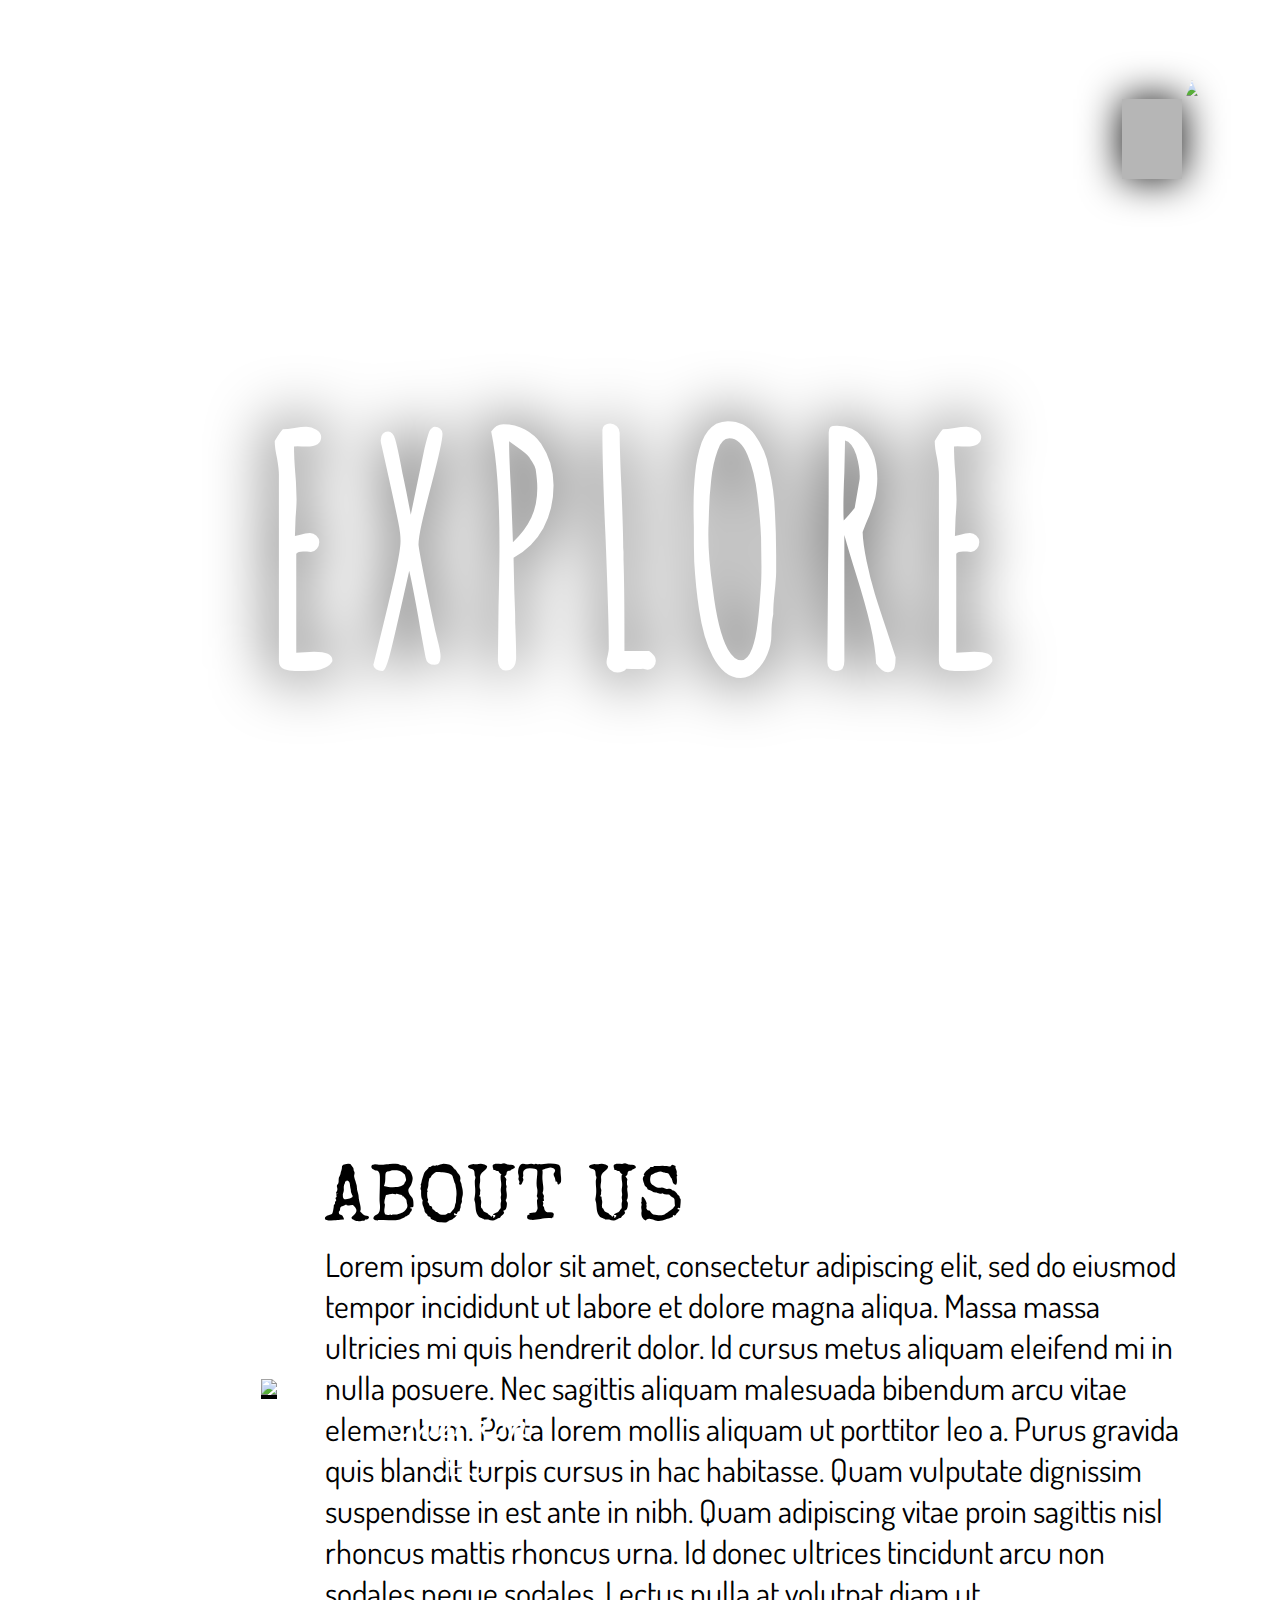
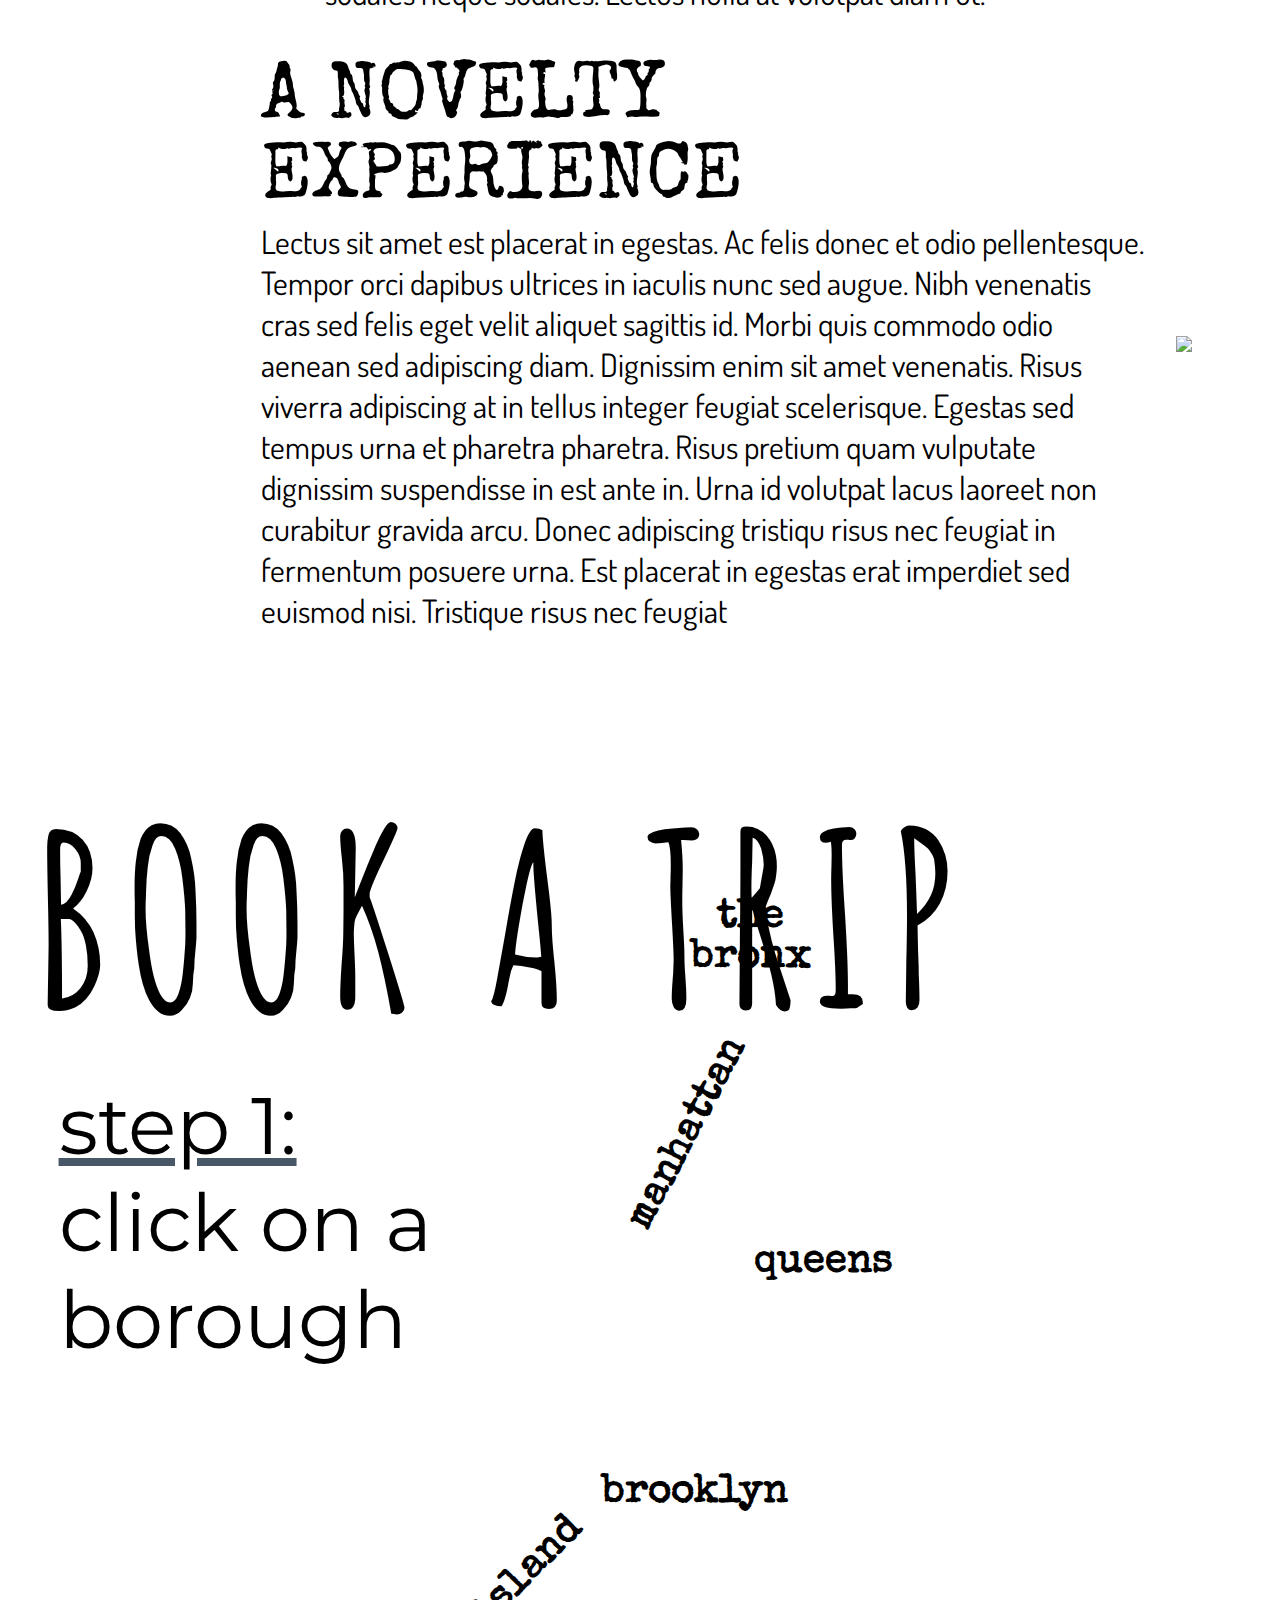
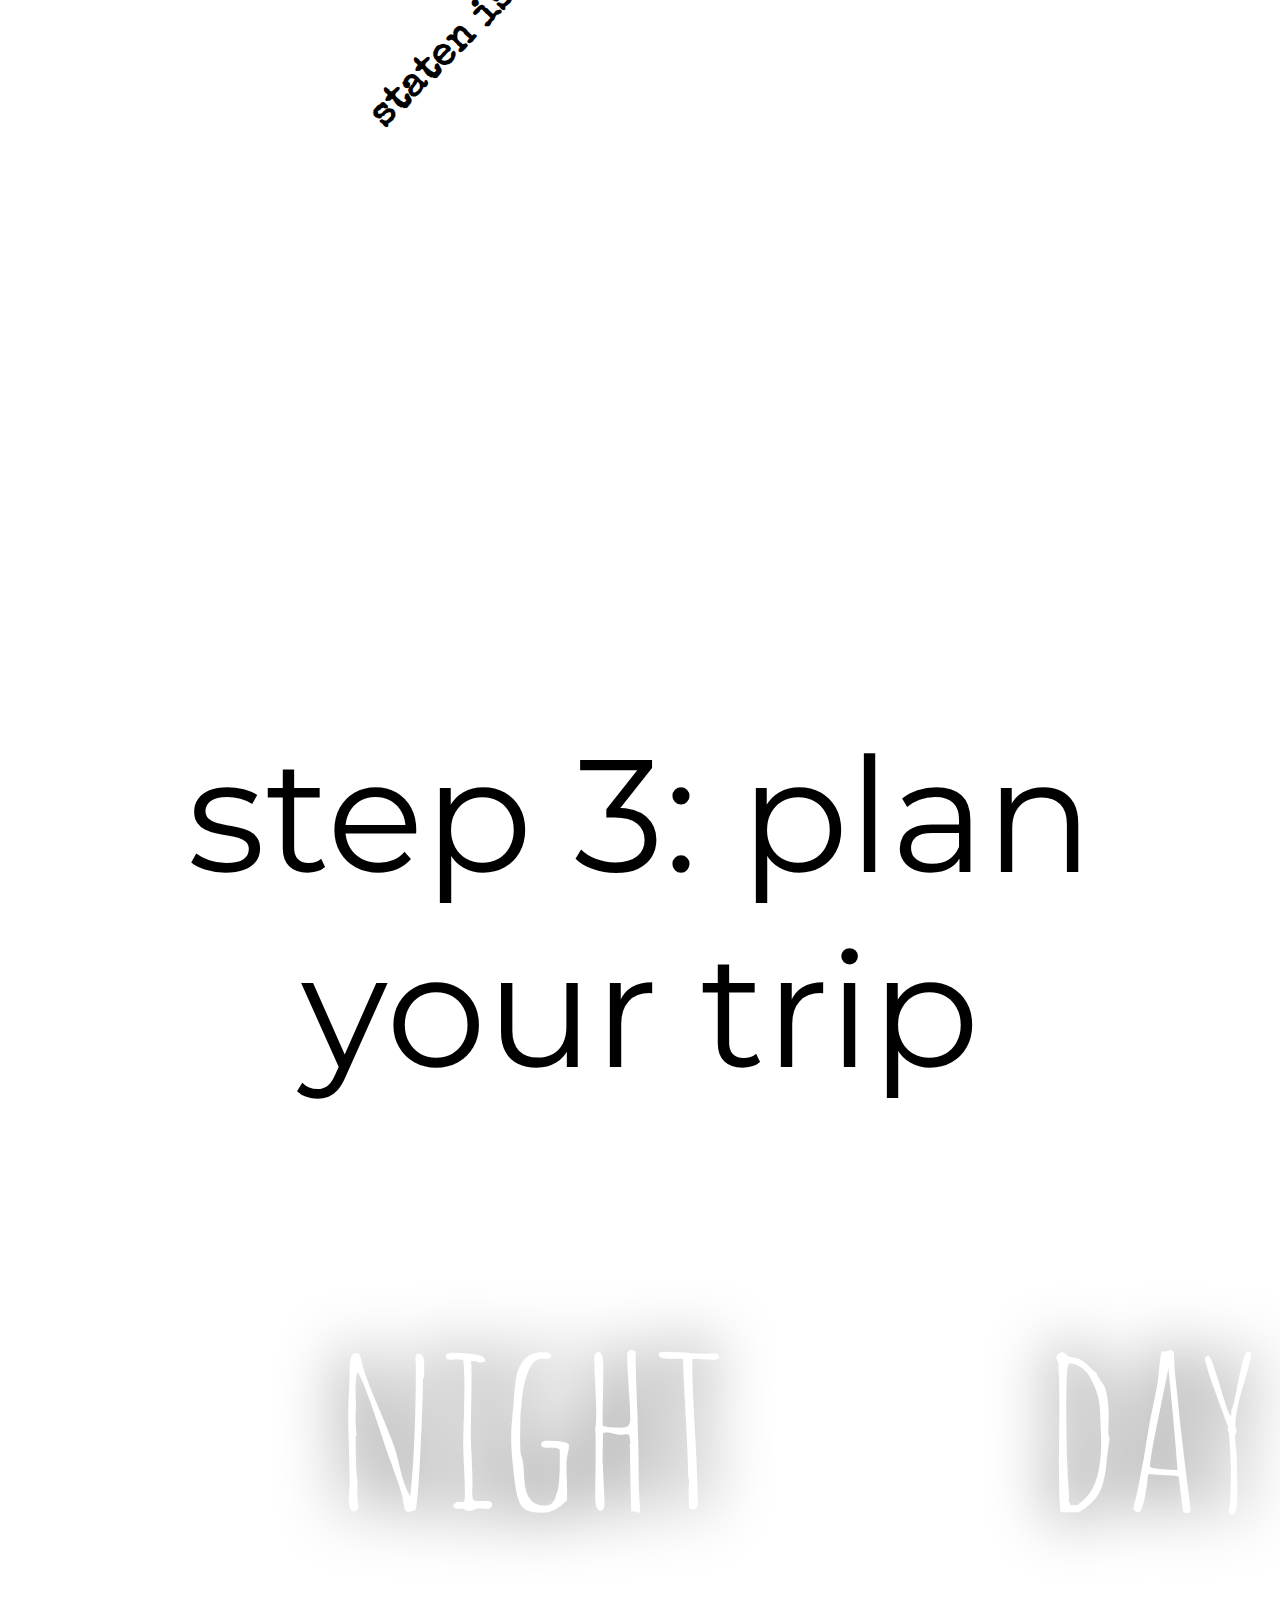
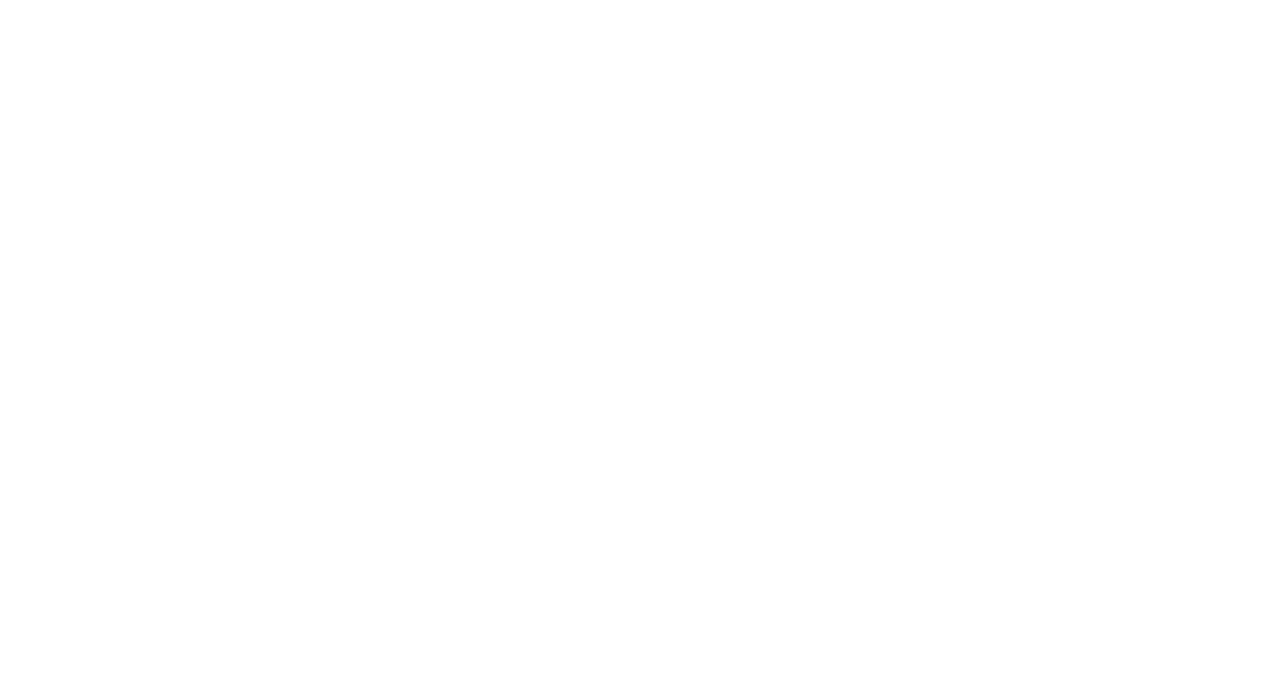
==== index.html @ c9fc8fb4 "Add files via upload" ====
<!DOCTYPE html>
<html>
<head>
	<link rel="stylesheet" type="text/css" href="style.css">
	<link rel="stylesheet" href="https://fonts.googleapis.com/css?family=Montserrat|Amatic SC|Special Elite|Dosis|La Belle Aurore|IM Fell English|Roboto Slab">
	<link rel="stylesheet" type="text/css" href="Grid Layouts/style.css">
</head>
<body>
	<title>Explore NYC!</title>
	<div class="header">
		<h1>New York City
			<div class="header-sub">Explore</div>
		</h1>
	</div>
	<div class="about" id="about">
		<div class="about_us">
			<div class="about_us-picture">
				<img src="img/about/sheldon.jpg">
					<div class="sheldon_overlay">
						<div class="sheldon_overlay-text">Sheldon
							<div class="sheldon_overlay-text_sub">CEO
							</div>
						</div>
					</div>
			</div>
			<div class="col-2-of-4 about_us-text">
				<div class="about-sub">about us</div>
				<div class="paragraph">Lorem ipsum dolor sit amet, consectetur adipiscing elit, sed do eiusmod tempor incididunt ut labore et dolore magna aliqua. Massa massa ultricies mi quis hendrerit dolor. Id cursus metus aliquam eleifend mi in nulla posuere. Nec sagittis aliquam malesuada bibendum arcu vitae elementum. Porta lorem mollis aliquam ut porttitor leo a. Purus gravida quis blandit turpis cursus in hac habitasse. Quam vulputate dignissim suspendisse in est ante in nibh. Quam adipiscing vitae proin sagittis nisl rhoncus mattis rhoncus urna. Id donec ultrices tincidunt arcu non sodales neque sodales. Lectus nulla at volutpat diam ut. </div>
			</div>
		</div>
		<div class="about_anoveltyexp">
			<div class="anoveltyexp-text col-2-of-4">
				<div class="about-sub">a novelty experience</div>
				<div class="paragraph">Lectus sit amet est placerat in egestas. Ac felis donec et odio pellentesque. Tempor orci dapibus ultrices in iaculis nunc sed augue. Nibh venenatis cras sed felis eget velit aliquet sagittis id. Morbi quis commodo odio aenean sed adipiscing diam. Dignissim enim sit amet venenatis. Risus viverra adipiscing at in tellus integer feugiat scelerisque. Egestas sed tempus urna et pharetra pharetra. Risus pretium quam vulputate dignissim suspendisse in est ante in. Urna id volutpat lacus laoreet non curabitur gravida arcu. Donec adipiscing tristiqu risus nec feugiat in fermentum posuere urna. Est placerat in egestas erat imperdiet sed euismod nisi. Tristique risus nec feugiat </div>
 			</div>
			<div class="anoveltyexp-picture">
				<img src="img/about/bklynbridgetaxi.jpg" class="picture_bridge">
					<div class="bridge_overlay">
						<div class="bridge_overlay-text">A taxi crossing the Brooklyn Bridge
							<div class="bridge_overlay-text_sub">Featuring: <div>One World Trade Center and</div><div>Manhattan's skyscrapers</div>
							</div>
						</div>
					</div>
			</div>
		</div>
	</div>
	<div class="book-header" id="bookatrip">
		<h2>book a trip</h2>
		<div class="book-sub"><div class="book-sub_step">step 1: </div><div>click on a <div>borough</div></div></div>
		<!-- <img src="img/bookatrip/mapbronx.jpg" class="outline mapbronx">
		<img src="img/bookatrip/mapmanhattan.jpg" class="outline mapmanhattan">
		<img src="img/bookatrip/mapqueens.jpg" class="outline mapqueens">
		<img src="img/bookatrip/mapbrooklyn.jpg" class="outline mapbrooklyn">
		<img src="img/bookatrip/mapstatenisland.jpg" class="outline mapstatenisland"> -->
		<a href="#front_1">
			<div class="borough-label bronx">the <div>bronx</div></div>
		</a>
		<a href="#front_2">
			<div class="borough-label manhattan">manhattan</div>
		</a>
		<a href="#front_3">
			<div class="borough-label queens">queens</div>
		</a>
		<a href="#front_4">
			<div class="borough-label brooklyn">brooklyn</div>
		</a>
		<a href="#front_5">
			<div class="borough-label staten_island">staten island</div>
		</a>
	</div>
	<div class="borough-cards">
		<div class="card_1">
			<div class="card_side card-front front_1" id="front_1">step 2:<div>choose a neighborhood</div></div>
			<div class="card_side card-back">
				<img src="img/bookatrip/bronx.jpg" class="neighborhood-pic">
				<div class="neighborhood">riverdale</div>
				<div class="neighborhood">kingsbridge</div>
				<div class="neighborhood">fordham</div>
				<div class="neighborhood">pelham bay</div>
				<div class="neighborhood">concourse</div>
			</div>
		</div>
		<div class="card_2">
			<div class="card_side card-front front_2" id="front_2">step 2:<div>choose a neighborhood</div></div>
			<div class="card_side card-back">
				<img src="img/bookatrip/manhattan.jpg" class="neighborhood-pic"> 
				<div class="neighborhood">chinatown</div>
				<div class="neighborhood">little italy</div>
				<div class="neighborhood">lower east side</div>
				<div class="neighborhood">SoHo</div>
				<div class="neighborhood">TriBeCa</div>
			</div>
		</div>
		<div class="card_3">
			<div class="card_side card-front front_3" id="front_3">step 2:<div>choose a neighborhood</div></div>
			<div class="card_side card-back">
				<img src="img/bookatrip/queens.jpg" class="neighborhood-pic">
				<div class="neighborhood">long island city</div>
				<div class="neighborhood">astoria</div>
				<div class="neighborhood">ridgewood</div>
				<div class="neighborhood">flushing</div>
				<div class="neighborhood">rockaway beach</div>
			</div>
		</div>
		<div class="card_4">
			<div class="card_side card-front front_4" id="front_4">step 2:<div>choose a neighborhood</div></div>
			<div class="card_side card-back">
				<img src="img/bookatrip/brooklyn.jpg" class="neighborhood-pic">
				<div class="neighborhood">williamsburg</div>
				<div class="neighborhood"> park slope</div>
				<div class="neighborhood">carroll gardens</div>
				<div class="neighborhood">fort greene</div>
				<div class="neighborhood">dumbo</div>
			</div>
		</div>
		<div class="card_5">
			<div class="card_side card-front front_5" id="front_5">step 2:<div>choose a neighborhood</div></div>
			<div class="card_side card-back">
				<img src="img/bookatrip/statenisland.jpg" class="neighborhood-pic">
				<div class="neighborhood">hugenot</div>
				<div class="neighborhood">great kills</div>
				<div class="neighborhood">st. george</div>
				<div class="neighborhood">new dorp</div>
				<div class="neighborhood">todt hill</div>
			</div>
		</div>
	</div>


	<div class="activities-header" id="planyourtrip">step 3: plan your trip</div>
	<div class="videos">
		<div class="night dropdown">
			<div class="night_video-sub">night</div>
			<video width="630" height="380" controls autoplay muted loop>
  				<source src="img/activities/night.mp4" type="video/mp4">
			</video>
			<div class="night_dropdown-content">
				<input type="checkbox" class="activity-check"> Dine-In Movie Theaters<br>
				<input type="checkbox" class="activity-check"> Museums & Galleries<br>
				<input type="checkbox" class="activity-check"> Comedy & Trivia<br>
				<input type="checkbox" class="activity-check"> Live Music Venues<br>
				<input type="checkbox" class="activity-check"> Michelin Star Restaurants<br>
			</div>
		</div>
		<div class="day dropdown">
			<div class="day_video-sub">day</div>
			<video width="630" height="380" controls autoplay muted loop>
  				<source src="img/activities/day.mp4" type="video/mp4">
			</video>
			<div class="day_dropdown-content">
				<input type="checkbox" class="activity-check"> Empire State Building<br>
				<input type="checkbox" class="activity-check"> Brooklyn Bridge<br>
				<input type="checkbox" class="activity-check"> Staten Island Ferry<br>
				<input type="checkbox" class="activity-check"> Statue of Liberty<br>
				<input type="checkbox" class="activity-check"> One World Observatory<br>
			</div>
		</div>
	</div>
	<input type="checkbox" class="nav-checkbox" id="nav-toggle">
	<label for="nav-toggle">
		<img src="img/navigation/button.jpg" class="nav-icon">
		<div class="icon-shadow"></div>
	</label>
	<div class="nav-background"></div>
	<div class="nav-nav">
		<div class="nav-links">
			<div><a href="#about" class="nav-link">About</a></div>
			<div><a href="#bookatrip" class="nav-link">Book a Trip</a></div>
			<div><a href="#planyourtrip" class="nav-link">Plan Your Trip</a></div>
			<div><a href="#contactus" class="nav-link">Contact Us</a></div>

		</div>
	</div>
	<span class="contactus" id="contactus">
		<div class="popup-header">Contact Us</div>
		<a href="#" class="close">x</a>
		<div class="popup-content">At New York City Explore, we provide many services to help you plan the most enriching trip possible. Submit a request to learn more about what our company can do for you, or tell us how our company is doing. Any feedback is welcome. We love to hear from our customers! Thank you for traveling with us :D 
			<form class="feedback_options">
				<div><label>Name</label>
					<input type="text">
				</div>
				<div><label>Email</label>
					<input type="text">
				</div>
				<div><label>Phone Number</label>
					<input type="number">
				</div>
				<div><label>Your Inquiry</label>
					<input type="text" name="inquiry">
				</div>
				<div><select>
					<option>Request a Travel Agent</option>
					<option>Learn about Package Deals</option>
					<option>Ask a Question</option>
					<option>Leave a Comment</option>
					<option>Voice a Concern</option>
				</div>S
				<div><input type="submit" value="Submit"></div>
			</form>
		</div>
	</span>
</body>
</html>
---- style.css ----
:root{
	--color-red: #F27360;
	--color-greyblue: #9AAABA;
	--color-darkgrey: #6E6F71;
	--color-navyblue:#485868;
	--color-yellow: #F3C766;
	--color-pink: #FBE6E1;
	--color-lightgrey: #DADADA;
	--color-teal: #9FC2BB;
	--color-orange: #F5A46C;
}

/*
box sizing and overflow hidden*/
.header{
	position: relative;
	overflow: hidden;
	height: 100vh;
	background-image: url(img/header.jpg);
	background-size: cover;
	background-position: top;
	-webkit-clip-path: polygon(26% 5%, 98% 2%, 98% 28%, 100% 70%, 98% 99%, 61% 97%, 1% 99%, 2% 79%, 1% 36%, 2% 3%);
	clip-path: polygon(26% 5%, 98% 2%, 98% 28%, 100% 70%, 98% 99%, 61% 97%, 1% 99%, 2% 79%, 1% 36%, 2% 3%);
	animation-name: fadein;
	animation-duration: 3s;
}
@keyframes fadein{
	0%{
		opacity: 0;
	}
	100%{
		opacity: 1;
	} 
}
h1{
	position: relative;
	margin-top: 20rem;
	text-align: center;
	font-family: 'Montserrat';
	font-size: 3rem;
	height: 100%;
	letter-spacing: 1rem;
	color: white;
}
.header-sub{
	line-height: 100%;
	filter: drop-shadow(0 0 2rem #000);
	text-transform: uppercase;
	font-family: 'Amatic SC';
	font-size: 20rem;
	animation-name: shrink_in;
	animation-duration: 3s;
}
@keyframes shrink_in{
	0%{
		transform:scale(3);
	}
	100%{
		transform:scale(1);
	}
}
.about{
	box-sizing: border-box;
	position: relative;
	margin-top: 16rem;
	margin-left: 20%;
	margin-right: 5rem;
/*	background-image: url(img/block2/whitebrick.jpg);
	opacity: 0.8;
	background-size: cover;
	box-shadow: 0 0 6rem 6rem white inset;*/
}
@media only screen and (max-width: 1000px){
	.about{
		margin-left: 15%;
		margin-right: 5%;
	}
}
@media only screen and (max-width: 900px){
	.about{
		margin-left: 7%;
		margin-right: 7%;
	}
}
@media only screen and (max-width: 850px){
	.about{
		margin-left: 4%;
		margin-right: 4%;
	}
}
@media only screen and (max-width: 800px){
	.about{
		margin-left: 0;
		margin-right: 0;
	}
}
@media only screen and (max-width: 750px){
	.about{
		margin-left: 20%;
		margin-right: 20%;
	}
}
@media only screen and (max-width: 700px){
	.about{
		margin-left: 15%;
		margin-right: 20%;
	}
}
@media only screen and (max-width: 690px){
	.about{
		margin-right: 15%;
	}
}
@media only screen and (max-width: 570px){
	.about{
		margin-left: 5%;
		margin-right: 10%;
	}
}

.about_us{
	/* margin-left: 8rem; */
	padding-bottom: 3rem;
	display: flex;
	flex-direction: row;
	justify-content: flex-start;
	flex-wrap: nowrap;
	align-items: center;
}
.about_us-picture{
	position: relative;
	display: block;
	height: auto;
 	transition: .5s ease;
}
@media only screen and (max-width: 1050px){
	.about_us-picture{
		transform: scale(1.15);
	}
}
@media only screen and (max-width: 900px){
	.about_us-picture{
		display: none;
	}
}

.sheldon_overlay{
	position: absolute;
	top: 84%;
	left: 0%;
	height: 18%;
	width: 100%;
	background-color: #000000;
	opacity: 1;
	transition: 0.5s ease;
}
.sheldon_overlay-text{
	position: absolute;
	margin-left: 8rem;
	line-height: 150%;
	font-family: 'La Belle Aurore';
	font-size: 3rem;
	color: white;
}
.sheldon_overlay-text_sub{
	padding-left: 2.5rem;
	font-family: 'Montserrat';
	font-size: 1.6rem;
	line-height: 1%;
}
.about_us-picture:hover .sheldon_overlay{
	opacity: 0;
}
.about_us-text{
	padding-left: 3rem;
}
/* @media only screen and (max-width: 900px){
	.col-2-of-4{
		display: none;
	}
	.about_us-text{
		display: block;
	}
} */
.about-sub{
	text-transform: uppercase;
	font-family: 'Special Elite';
	font-size: 5rem;
	transition: all .2s;
}
@media only screen and (max-width: 1250px){
	.about-sub{
		font-size: 4.8rem;
	}
}
.about-sub:hover{
	text-decoration-line: underline;
	text-decoration-color: var(--color-red);
	transform: scale(1.1);
	/*text-shadow: 1rem .5rem 5rem rgba(0,0,0,.6);*/
}
.paragraph{
	font-family: 'Dosis';
	font-size: 2rem;
}
@media only screen and (max-width: 1250px){
	.paragraph{
		font-size: 1.9rem;
	}
}
.about_anoveltyexp{
	display: flex;
	flex-direction: row;
	justify-content: flex-start;
	flex-wrap: nowrap;
	align-items: center;
}
.anoveltyexp-text{
	padding-right: 2rem;
}
@media only screen and (max-width: 900px){
	.anoveltyexp-text{
		margin-left: 4%;
	}
}
@media only screen and (max-width: 750px){
	.anoveltyexp-text{
		display: none;
	}
	.anoveltyexp-picture{
		margin-left: 7%;
	}
}
.anoveltyexp-picture{
	position: relative;
	display: block;
}
.picture_bridge{
	height: 90vh;
}
.bridge_overlay{
 	position: absolute;
 	top: 0;
 	height: 100%;
 	width: 45%;
  background-color: #000000;
 	opacity: 0;
 	transition: 0.5s ease;
}
@media only screen and (max-width: 750px){
	.bridge_overlay{
		opacity: 1;
	}
}
.anoveltyexp-picture:hover .bridge_overlay{
  	opacity: 1;
}
.bridge_overlay-text{
	position: absolute;
	margin-left: 0.5rem;
	padding-right: 0.25rem;
	top: 47%;
	left: 5%;
	font-family: 'IM Fell English';
	font-size: 3rem;
	color: white;
}
.bridge_overlay-text_sub{
	padding-right: 0.4rem;
	font-size: 1.25rem;
}
.button_continue{
	text-align: center;
	margin-left: -25rem;
	margin-bottom: 20rem;
	font-family: 'Roboto Slab';
	font-size: 2rem;
}
.book-header{
	position: relative;
	margin-top: 10%;
	overflow: hidden;
	background-image: url(img/bookatrip/map.jpg);
	background-size: contain;
	background-position: top;
	background-repeat: no-repeat;
	height: 120vh;
	/* box-shadow: 0 0 0.5rem 0.5rem white inset; */
}
h2{
	position: absolute;
	top: -12rem;
	left: 2%;
	text-transform: uppercase;
	font-size: 15rem;
	font-family: 'Amatic SC';
	letter-spacing: 1rem;
}
.book-sub{
	position: absolute;
	top: 20rem;
	left: 4%;
	font-family: 'Montserrat';
	font-size: 5rem;
}
.book-sub_step{
	text-decoration-line: underline;
	text-decoration-color: var(--color-navyblue);
	transition: 0.2s ease;
}
.book-sub_step:hover{
	transform: scale(1.2);
}

.borough-label{
	position: absolute;
	font-family: 'Special Elite';
	font-size: 2.5rem;
	font-weight: bold;
	transition: 0.2s ease;
}
.borough-label:hover{
	transform: scale(1.5);
	color: white;
	padding: 0.5rem;
	background: black;
}
.bronx{
	top: 13%;
	right: 36.5%;
	text-align: center;
}
.manhattan{
	top: 33%;
	left: 45.5%;
	transform: rotate(-62deg);
}
.queens{
	top: 45%;
	right: 30%;
}
.brooklyn{
	left: 47%;
	bottom: 30%;
}
.staten_island{
	bottom: 18%;
	left: 26%;
	transform: rotate(-45deg);
}
.borough-cards{
	position: absolute;
	top: 295%;
	right: 22%;
	display: flex;
	flex-direction: column;
	justify-content: space-between;
	align-items: center;
	height: 100%;
}
a{
	color: black;
}
.front_1{
	visibility: hidden;
}
.front_1:target{
	visibility: visible;
}
.front_2{
	visibility: hidden;
}
.front_2:target{
	visibility: visible;
}
.front_3{
	visibility: hidden;
}
.front_3:target{
	visibility: visible;
}
.front_4{
	visibility: hidden;
}
.front_4:target{
	visibility: visible;
}
.front_5{
	visibility: hidden;
}
.front_5:target{
	visibility: visible;
}
.card_side{
	height: auto;
	backface-visibility: hidden;
	box-shadow: 0 1.5rem 4rem rgba(0,0,0,.15);
}
.card-front{
	z-index: 1;
	position: absolute;
	padding: 2rem;
	font-family: 'Montserrat';
	font-size: 3rem;
	transition: all 1s;
}
.front_1{
	background-color: var(--color-orange);
}
.front_2{
	background-color: var(--color-pink);
}
.front_3{
	background-color: var(--color-teal);
}
.front_4{
	background-color: var(--color-yellow);
}
.front_5{
	background-color: var(--color-red);
}
.card-back{
	z-index: 0;
	position: absolute;
	padding-bottom: 2rem;
	height: auto;
	width: 26rem;
	background-color: var(--color-lightgrey);
	text-align: center;
	text-transform: uppercase;
	font-family: 'Dosis';
	font-size: 2.75rem;
	transform: rotateY(-180deg);
	transition: all 1s;
}
.neighborhood-pic{
	width: 26rem;
}
.neighborhood:hover{
	text-decoration-line: underline;
	text-decoration-color: var(--color-navyblue);
	text-shadow: 0 0 32px black;
	transform: scale(1.2);
}
.card_1:hover .card-front{
	transform: rotateY(-180deg);
}
.card_1:hover .card-back{
	transform: rotateY(0deg);
	z-index: 2;
	transform: scale(1.1);
}
.card_2:hover .card-front{
	transform: rotateY(-180deg);
}
.card_2:hover .card-back{
	transform: rotateY(0deg);
	z-index: 2;
	transform: scale(1.1);
}
.card_3:hover .card-front{
	transform: rotateY(-180deg);
}
.card_3:hover .card-back{
	transform: rotateY(0deg);
	z-index: 2;
	transform: scale(1.1);
}
.card_4:hover .card-front{
	transform: rotateY(-180deg);
}
.card_4:hover .card-back{
	transform: rotateY(0deg);
	z-index: 2;
	transform: scale(1.1);
}
.card_5:hover .card-front{
	transform: rotateY(-180deg);
}
.card_5:hover .card-back{
	transform: rotateY(0deg);
	z-index: 2;
	transform: scale(1.1);
}
.borough-cards:hover .card-front:not(:hover){
	opacity: 0.5;
}
.activities-header{
	margin-top: 30rem;
	text-align: center;
	font-family: 'Montserrat';
	font-size: 10rem;
}
.videos{
	position: relative;
	margin-bottom: 50rem;
	display: flex;
	justify-content: center;
}
::-webkit-media-controls {
  display:none !important;
}
.activity-check{
	height: 2rem;
	width: 2rem;
}
.night_video-sub{
	z-index: 1;
	position: absolute;
	margin: 10rem;
	margin-left: 20rem;
	font-family: 'Amatic SC';
	font-size: 15rem;
	color: white;
	filter: drop-shadow(0 0 2rem #000);
}
.day_video-sub{
	z-index: 1;
	position: absolute;
	margin: 10rem;
	margin-left: 25rem;
	font-family: 'Amatic SC';
	font-size: 15rem;
	color: white;
	filter: drop-shadow(0 0 2rem #000);
}
.dropdown{
	position: relative;
	display: inline-block;
}
.night_dropdown-content{
	position: absolute;
	padding-top: 3rem;
	padding-left: 10rem;
	padding-right: 15rem;
	padding-bottom: 3rem;
	display: none;
	background-color: var(--color-navyblue)/*#AA4402*/;
	color: white;
	font-family: 'Dosis';
	font-size: 3.5rem;
	box-shadow: 0px 8px 16px 0px rgba(0,0,0,0.2);
}
.dropdown:hover .night_dropdown-content{
  display: block;
}
.day_dropdown-content{
	position: absolute;
	padding-top: 3rem;
	padding-left: 11rem;
	padding-right: 17rem;
	padding-bottom: 3rem;
	display: none;
	background-color: #C7B779;
	font-family: 'Dosis';
	font-size: 3.5rem;
	box-shadow: 0px 8px 16px 0px rgba(0,0,0,0.2);
}
.dropdown:hover .day_dropdown-content{
	display: block;
}


.nav-checkbox{
	display: none;
}
.nav-icon{
	position: absolute;
	position: fixed;
	z-index: 8;
	cursor: pointer;
    top: 5rem;
    right: 5rem;
	height: 10vh;
	transition: all 0.25s ease;
	-webkit-clip-path: polygon(50% 0%, 90% 20%, 100% 60%, 75% 100%, 25% 100%, 0% 60%, 10% 20%);
	clip-path: polygon(50% 0%, 90% 20%, 100% 60%, 75% 100%, 25% 100%, 0% 60%, 10% 20%);
}
.nav-icon:hover{
	transform: scale(1.2);
	filter: invert(100%);
}
.icon-shadow{
	z-index: 5;
	position: absolute;
	position: fixed;
    top: 6.2rem;
    right: 6.1rem;
    height: 5rem;
    width: 3.75rem;
    background-color: #B6B6B6;
	box-shadow: 0px 0px 2.5rem;
}
.nav-icon:hover~.icon-shadow{
	transform: scale(1.2);
}
.nav-background{
	position: fixed;
	height: 100vh;
	top: 0;
	left: 0;
	z-index: 6;
	width: 100%;
	background-color: black;
	display: none;
}
.nav-checkbox:checked~.nav-background{
	display: block;
}
.nav-nav{
	position: fixed;
	height: 100vh;
	top: 14rem;
	left: 0;
	z-index: 7;
	width: 100%;
	display: none;
}
.nav-checkbox:checked~.nav-nav{
	display: block;
}
.nav-checkbox:unchecked~.nav-nav{
	display: none;
}
.nav-links{
	top: 8rem;
	left: 0;
	width: 100%;
	/*transition: all .8s cubic-bezier(0.175, 0.885, 0.32, 1.275);*/
}
.nav-link{
	display: block;
	text-align: center;
	color: white;
	font-size: 7rem;
	line-height: 150%;
	text-transform: uppercase;
	font-family: 'Special Elite';
	text-decoration: none;
	transition-duration: .4s;
}

.nav-link:hover{
	transform: scale(1.3);
}
.nav-link:visited~.nav-background{
	display: none;
}
.nav-link:visited~.nav-nav{
	display: none;
}
.contactus{
	z-index: 100;
	position: fixed;
	height: 55%;
	width: 62%;
	border-radius: 25px;
	left: 26rem;
	bottom: 3rem;
	background-color: var(--color-pink);
	text-align: center;
	filter: drop-shadow(0 0 1rem #808080);
	display: none;
}
form{
	text-transform: uppercase;
}
.feedback_options{
	line-height: 150%;
}
.popup-header{
	font-size: 8rem;
	font-family: "Amatic SC";
}
.popup-content{
	font-family: 'Dosis';
	font-size: 2rem;
}
.contactus:target{
	display: block;
}
.contactus:target~.close{
/*	display: block;*/
}
.close{
  position: absolute;
  right: 2rem;
  top: 1rem;
  font-size: 2rem;
  color: var(--color-navyblue);
  opacity: 0.5;
  text-decoration-line: none;
  font-family: 'Montserrat';
/*  transition: ease;*/
}
.close:hover {
  opacity: 1;
  transform: scale(1.5);
}
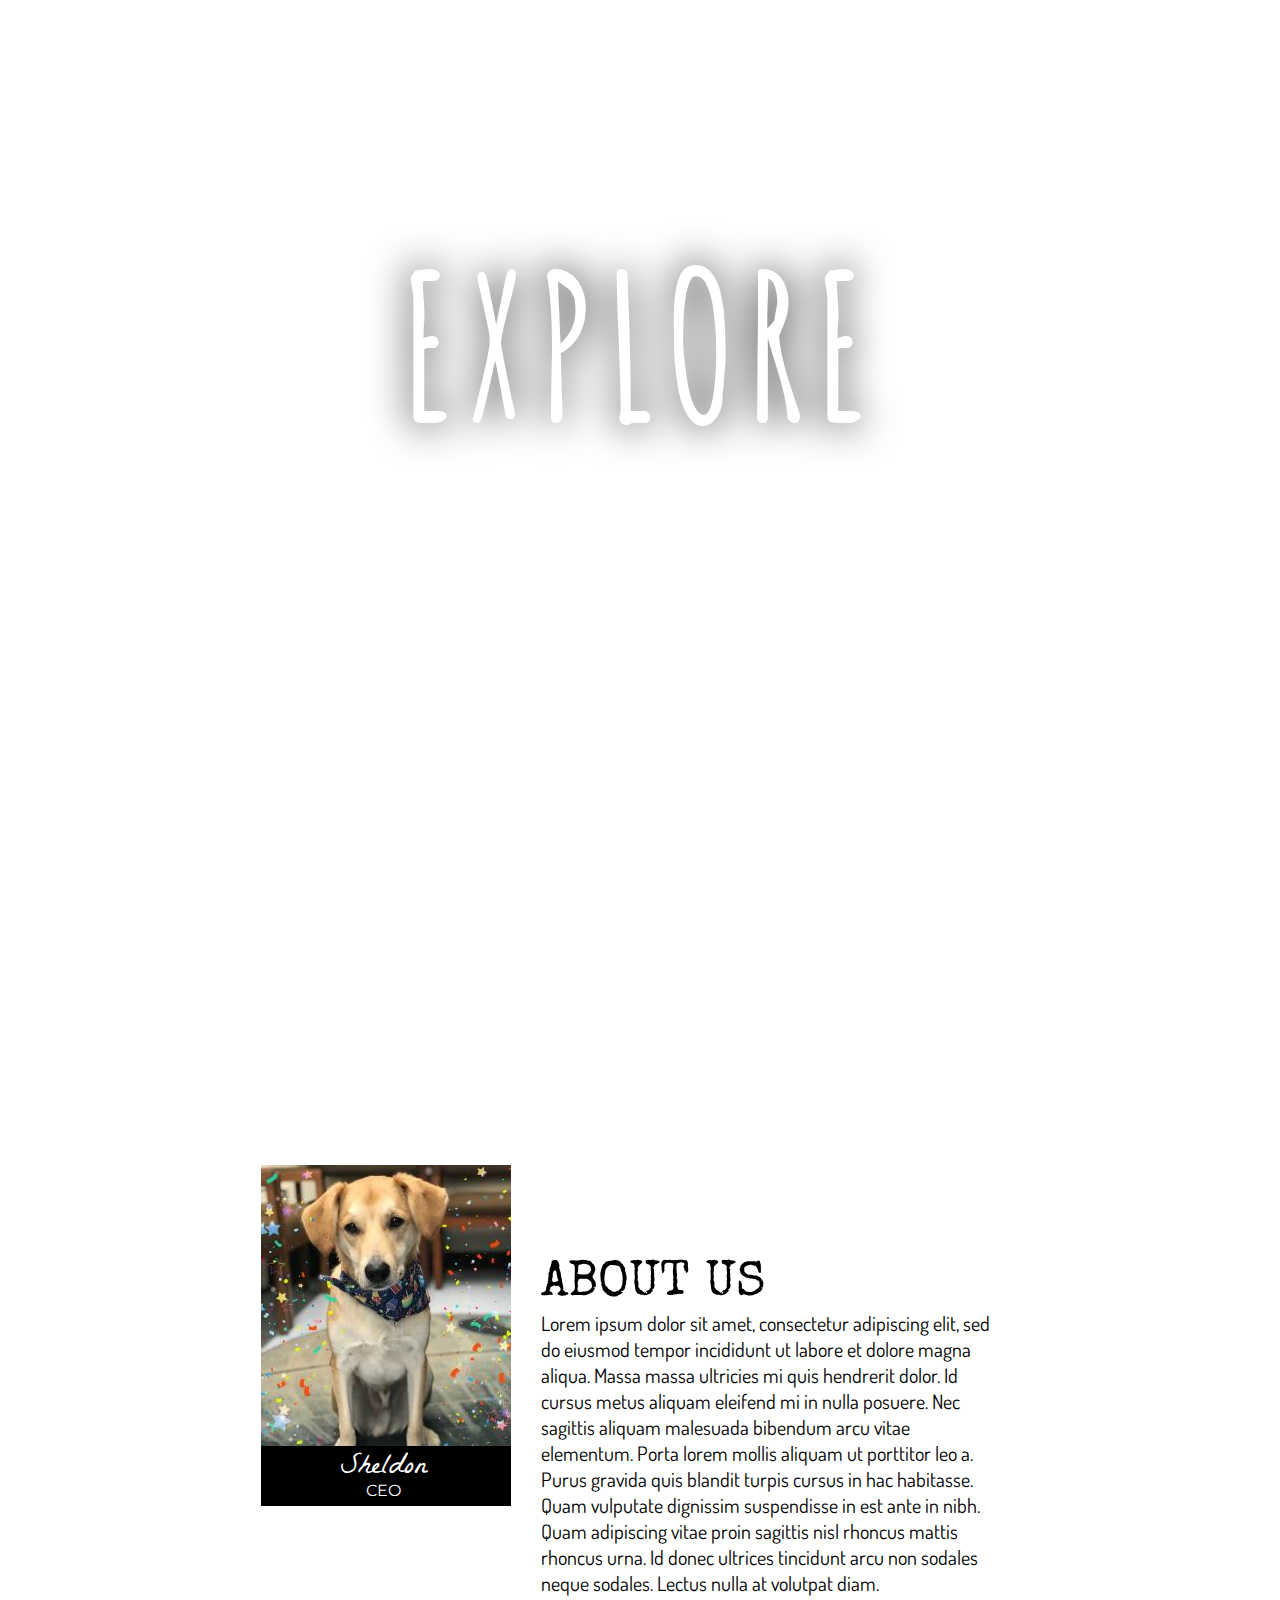
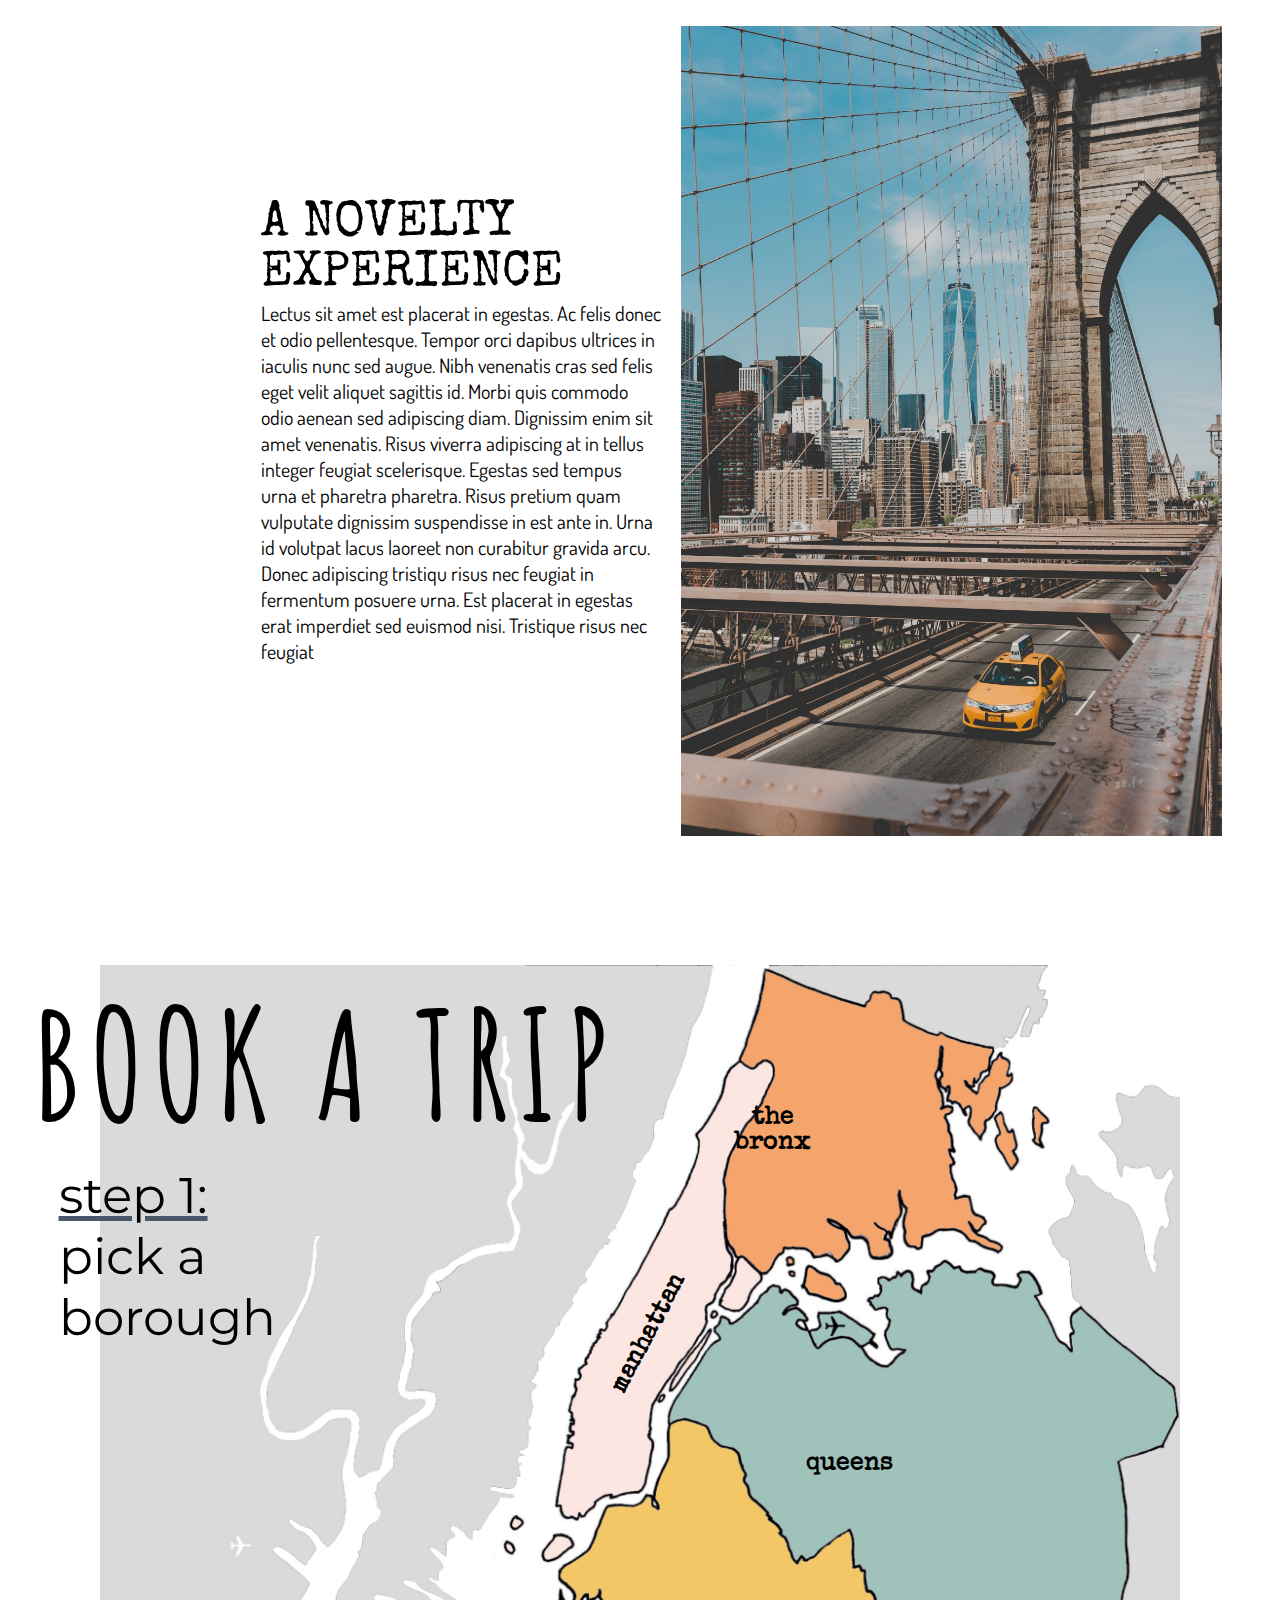
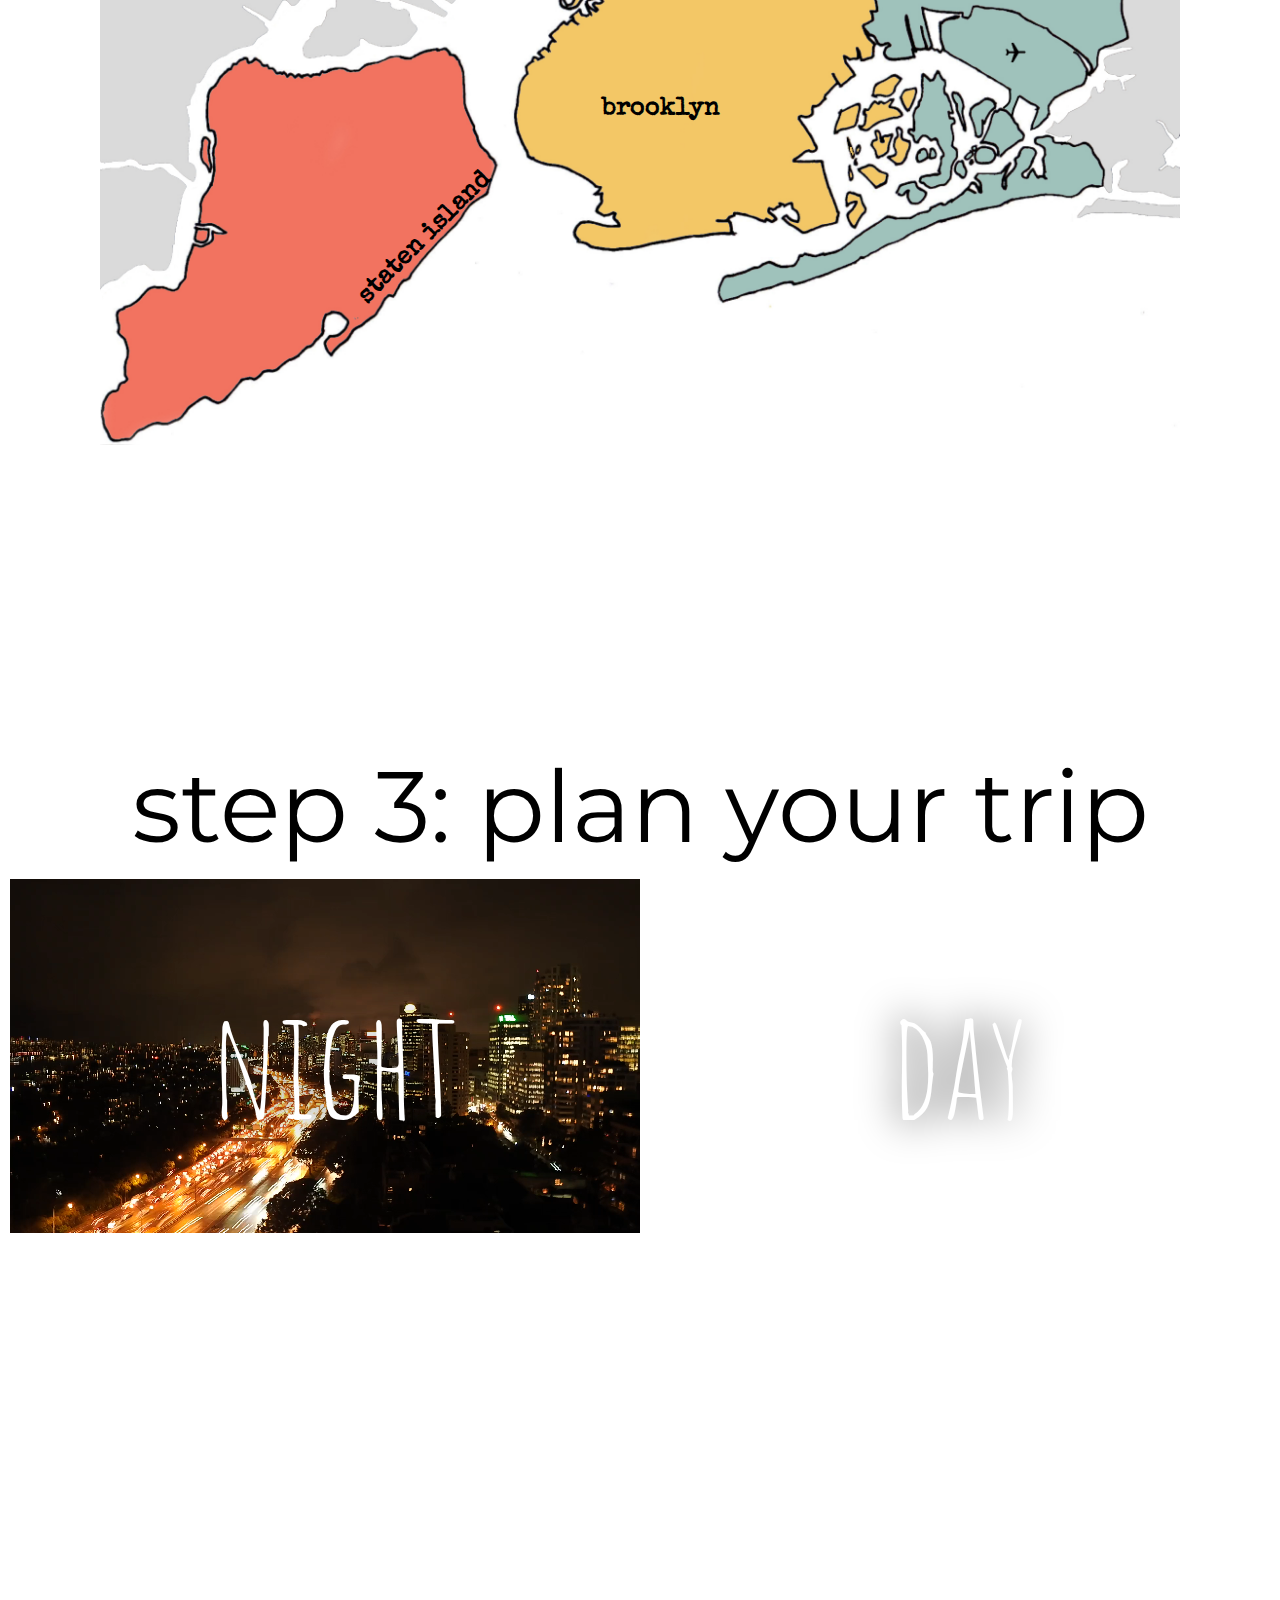
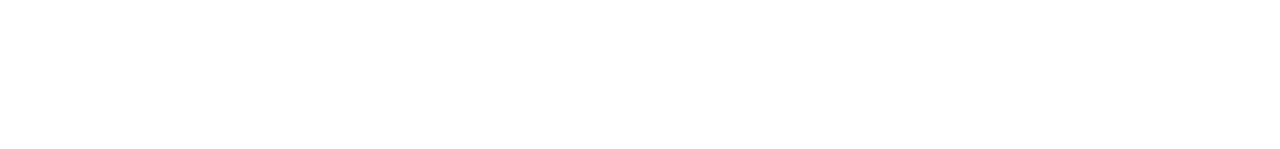
==== commit aae54b8f: "Add files via upload" ====
--- a/index.html
+++ b/index.html
@@ -25,7 +25,7 @@
 			</div>
 			<div class="col-2-of-4 about_us-text">
 				<div class="about-sub">about us</div>
-				<div class="paragraph">Lorem ipsum dolor sit amet, consectetur adipiscing elit, sed do eiusmod tempor incididunt ut labore et dolore magna aliqua. Massa massa ultricies mi quis hendrerit dolor. Id cursus metus aliquam eleifend mi in nulla posuere. Nec sagittis aliquam malesuada bibendum arcu vitae elementum. Porta lorem mollis aliquam ut porttitor leo a. Purus gravida quis blandit turpis cursus in hac habitasse. Quam vulputate dignissim suspendisse in est ante in nibh. Quam adipiscing vitae proin sagittis nisl rhoncus mattis rhoncus urna. Id donec ultrices tincidunt arcu non sodales neque sodales. Lectus nulla at volutpat diam ut. </div>
+				<div class="paragraph">Lorem ipsum dolor sit amet, consectetur adipiscing elit, sed do eiusmod tempor incididunt ut labore et dolore magna aliqua. Massa massa ultricies mi quis hendrerit dolor. Id cursus metus aliquam eleifend mi in nulla posuere. Nec sagittis aliquam malesuada bibendum arcu vitae elementum. Porta lorem mollis aliquam ut porttitor leo a. Purus gravida quis blandit turpis cursus in hac habitasse. Quam vulputate dignissim suspendisse in est ante in nibh. Quam adipiscing vitae proin sagittis nisl rhoncus mattis rhoncus urna. Id donec ultrices tincidunt arcu non sodales neque sodales. Lectus nulla at volutpat diam. </div>
 			</div>
 		</div>
 		<div class="about_anoveltyexp">
@@ -44,9 +44,17 @@
 			</div>
 		</div>
 	</div>
+	<div class="book-sub_ontop">
+		<div class="h2">book a trip</div>
+			<div class="-book-sub">
+				<div class="-book-sub_step">step 1: </div>
+				<div>click on a borough</div>
+			</div>
+	</div>
 	<div class="book-header" id="bookatrip">
 		<h2>book a trip</h2>
-		<div class="book-sub"><div class="book-sub_step">step 1: </div><div>click on a <div>borough</div></div></div>
+		<div class="book-sub">
+			<div class="book-sub_step">step 1: </div><div>pick a <div>borough</div></div></div>
 		<!-- <img src="img/bookatrip/mapbronx.jpg" class="outline mapbronx">
 		<img src="img/bookatrip/mapmanhattan.jpg" class="outline mapmanhattan">
 		<img src="img/bookatrip/mapqueens.jpg" class="outline mapqueens">
@@ -156,7 +164,7 @@
 			</div>
 		</div>
 	</div>
-	<input type="checkbox" class="nav-checkbox" id="nav-toggle">
+	<!-- <input type="checkbox" class="nav-checkbox" id="nav-toggle">
 	<label for="nav-toggle">
 		<img src="img/navigation/button.jpg" class="nav-icon">
 		<div class="icon-shadow"></div>
@@ -200,4 +208,4 @@
 		</div>
 	</span>
 </body>
-</html>+</html> -->--- a/style.css
+++ b/style.css
@@ -9,9 +9,6 @@
 	--color-teal: #9FC2BB;
 	--color-orange: #F5A46C;
 }
-
-/*
-box sizing and overflow hidden*/
 .header{
 	position: relative;
 	overflow: hidden;
@@ -24,6 +21,24 @@
 	animation-name: fadein;
 	animation-duration: 3s;
 }
+@media only screen and (max-width: 1024px){
+	.header{
+		margin-right: -10%;
+	}
+}
+@media only screen 
+  and (min-device-width: 320px) 
+  and (max-device-width: 900px)
+  and (-webkit-min-device-pixel-ratio: 2) {
+		.header{
+			-webkit-clip-path: none;
+			/* background-size: 150% 50%; */
+			background-repeat: none;
+			margin-top: -20%;
+			margin-right: -55%;
+			padding-bottom: 20%;
+		}
+}
 @keyframes fadein{
 	0%{
 		opacity: 0;
@@ -42,6 +57,15 @@
 	letter-spacing: 1rem;
 	color: white;
 }
+@media only screen 
+  and (min-device-width: 320px) 
+  and (max-device-width: 900px)
+  and (-webkit-min-device-pixel-ratio: 2) {
+		h1{
+			margin-top: 40%;
+			font-size: 5rem;
+		}
+	}
 .header-sub{
 	line-height: 100%;
 	filter: drop-shadow(0 0 2rem #000);
@@ -51,6 +75,14 @@
 	animation-name: shrink_in;
 	animation-duration: 3s;
 }
+@media only screen 
+  and (min-device-width: 320px) 
+  and (max-device-width: 900px)
+  and (-webkit-min-device-pixel-ratio: 2) {
+		.header-sub{
+			font-size: 30rem;
+		}
+	}
 @keyframes shrink_in{
 	0%{
 		transform:scale(3);
@@ -117,7 +149,15 @@
 		margin-right: 10%;
 	}
 }
-
+@media only screen 
+  and (min-device-width: 320px) 
+  and (max-device-width: 900px)
+  and (-webkit-min-device-pixel-ratio: 2) {
+		.about{
+			margin-left: 25%;
+			margin-right: -30%;
+		}
+	}
 .about_us{
 	/* margin-left: 8rem; */
 	padding-bottom: 3rem;
@@ -143,7 +183,14 @@
 		display: none;
 	}
 }
-
+@media only screen 
+  and (min-device-width: 320px) 
+  and (max-device-width: 900px)
+  and (-webkit-min-device-pixel-ratio: 2) {
+		.about_us-picture{
+			display: none;
+		}
+	}
 .sheldon_overlay{
 	position: absolute;
 	top: 84%;
@@ -172,16 +219,9 @@
 	opacity: 0;
 }
 .about_us-text{
+	padding-top: 20%;
 	padding-left: 3rem;
 }
-/* @media only screen and (max-width: 900px){
-	.col-2-of-4{
-		display: none;
-	}
-	.about_us-text{
-		display: block;
-	}
-} */
 .about-sub{
 	text-transform: uppercase;
 	font-family: 'Special Elite';
@@ -193,6 +233,17 @@
 		font-size: 4.8rem;
 	}
 }
+@media only screen 
+  and (min-device-width: 320px) 
+  and (max-device-width: 900px)
+  and (-webkit-min-device-pixel-ratio: 2) {
+		.about-sub{
+			font-size: 16rem;
+			text-decoration-line: underline;
+			text-decoration-color: var(--color-red);
+			transform: scale(1.1);
+		}
+	}
 .about-sub:hover{
 	text-decoration-line: underline;
 	text-decoration-color: var(--color-red);
@@ -203,6 +254,14 @@
 	font-family: 'Dosis';
 	font-size: 2rem;
 }
+@media only screen 
+  and (min-device-width: 320px) 
+  and (max-device-width: 900px)
+  and (-webkit-min-device-pixel-ratio: 2) {
+		.paragraph{
+			font-size: 6rem;
+		}
+	}
 @media only screen and (max-width: 1250px){
 	.paragraph{
 		font-size: 1.9rem;
@@ -231,6 +290,14 @@
 		margin-left: 7%;
 	}
 }
+@media only screen 
+  and (min-device-width: 320px) 
+  and (max-device-width: 900px)
+  and (-webkit-min-device-pixel-ratio: 2) {
+		.anoveltyexp-text{
+			display: none;
+		}
+	}
 .anoveltyexp-picture{
 	position: relative;
 	display: block;
@@ -252,6 +319,14 @@
 		opacity: 1;
 	}
 }
+@media only screen 
+  and (min-device-width: 320px) 
+  and (max-device-width: 900px)
+  and (-webkit-min-device-pixel-ratio: 2) {
+		.bridge_overlay{
+			opacity: 1;
+		}
+	}
 .anoveltyexp-picture:hover .bridge_overlay{
   	opacity: 1;
 }
@@ -269,12 +344,61 @@
 	padding-right: 0.4rem;
 	font-size: 1.25rem;
 }
+@media only screen 
+  and (min-device-width: 320px) 
+  and (max-device-width: 900px)
+  and (-webkit-min-device-pixel-ratio: 2) {
+		.bridge_overlay-text{
+			font-size: 6rem;
+		}
+		.bridge_overlay-text_sub{
+			font-size: 2.5rem;
+		}
+	}
 .button_continue{
 	text-align: center;
 	margin-left: -25rem;
 	margin-bottom: 20rem;
 	font-family: 'Roboto Slab';
 	font-size: 2rem;
+}
+.book-sub_ontop{
+	display: none;
+	position: absolute;
+	top: 320%;
+	left: 2%;
+	font-family: 'Montserrat';
+	font-size: 5rem;
+	width: 100%;
+}
+@media only screen 
+  and (min-device-width: 320px) 
+  and (max-device-width: 900px)
+  and (-webkit-min-device-pixel-ratio: 2) {
+		.book-sub_ontop{
+			top: 310%;
+		}
+		}
+.h2{
+	position: absolute;
+	top: 0;
+	text-align: center;
+	text-transform: uppercase;
+	font-size: 15rem;
+	font-family: 'Amatic SC';
+	letter-spacing: 1rem;
+	font-weight: bold;
+}
+
+/* .-book-sub_step{
+	text-decoration-line: underline;
+	text-decoration-color: var(--color-navyblue);
+	transition: 0.2s ease;
+} */
+@media only screen and (max-width: 1212px){
+	.book-sub_ontop{
+		display: block;
+	}
 }
 .book-header{
 	position: relative;
@@ -287,6 +411,37 @@
 	height: 120vh;
 	/* box-shadow: 0 0 0.5rem 0.5rem white inset; */
 }
+@media only screen and (max-width: 1212px){
+	.book-header{
+		margin-top: 30%;
+		transform: scale(0.8);
+		background-position: left;
+	}
+	h2{
+		display: none;
+	}
+}
+.-book-sub{
+	display: none;
+	position: absolute;
+	margin-top: 3%;
+	margin-left: 55%;
+	font-family: 'Montserrat';
+	font-size: 5rem;
+}
+.-book-sub_step{
+	text-decoration-line: underline;
+	text-decoration-color: var(--color-navyblue);
+	transition: 0.2s ease;
+}
+.-book-sub_step:hover{
+	transform: scale(1.2);
+}
+@media only screen and (max-width: 1212px){
+	.-book-sub{
+		display: block;
+	}
+}
 h2{
 	position: absolute;
 	top: -12rem;
@@ -303,6 +458,11 @@
 	font-family: 'Montserrat';
 	font-size: 5rem;
 }
+@media only screen and (max-width: 1212px){
+	.book-sub{
+		display: none;
+	}
+}
 .book-sub_step{
 	text-decoration-line: underline;
 	text-decoration-color: var(--color-navyblue);
@@ -347,6 +507,23 @@
 	bottom: 18%;
 	left: 26%;
 	transform: rotate(-45deg);
+}
+@media only screen and (max-width: 1212px){
+	.bronx{
+		right: 52%;
+	}
+	.manhattan{
+		left: 27.5%;
+	}
+	.queens{
+		right: 45%;
+	}
+	.brooklyn{
+		left: 30%;
+	}
+	.staten_island{
+		left: 5%;
+	}
 }
 .borough-cards{
 	position: absolute;
@@ -357,6 +534,16 @@
 	justify-content: space-between;
 	align-items: center;
 	height: 100%;
+}
+@media only screen and (max-width: 1212px){
+	.borough-cards{
+		margin-top: 33%;
+	}
+}
+@media only screen and (max-width: 1212px){
+	.borough-cards{
+		right: 32%;
+	}
 }
 a{
 	color: black;
--- a/Grid Layouts/style.css
+++ b/Grid Layouts/style.css
@@ -0,0 +1,63 @@
+:root{
+	--grid-width:114rem;
+	--gutter-vertical: 0rem;
+	--gutter-horizontal: 6rem;
+	--color-primary:(201,91,90);
+	--color-primary-light:(13,255,161); 
+	--color-primary-dark:(238,173,93);
+	--color-secondary:#60859fS;
+}
+html{
+	font-size: 10px;
+}
+*,*::afar,*::before{
+	box-sizing: inherit;
+	margin: 0;
+	padding: 0;
+}
+
+.row{
+	background-color: var(--color-secondary);
+	max-width: 114rem;
+	margin: 0 auto;
+
+}
+.row:not(:last-child){
+	margin-bottom: 6rem;
+}
+[class^="col-"]{
+	float: left;
+	background-color: var(--color-primary-dark);
+}
+[class^="col-"]:not(:last-child){
+	margin-right: 6rem
+}
+.col-1-of-2{
+	width: calc((100% - var(--gutter-horizontal))/2);
+}
+.col-1-of-3{
+	width: calc((100% - var(--gutter-horizontal) * 2)/3);
+}
+.col-2-of-3{
+	width: calc((100% - var(--gutter-horizontal) * 2)/3 * 2 + 6rem);
+}
+.col-1-of-4{
+	width: calc((100% - var(--gutter-horizontal) * 3)/4);
+}
+.col-2-of-4{
+	width: calc((100% - var(--gutter-horizontal) * 3)/2 + 6rem);
+}
+@media only screen and (max-width: 900px){
+	.col-2-of-4{
+		width: 100%;
+	}
+}
+.col-3-of-4{
+	width: calc((100% - var(--gutter-horizontal))/1.5 + 12rem);
+}
+.row::after{
+	content: "";
+	display: table;
+	clear: both;
+}
+
